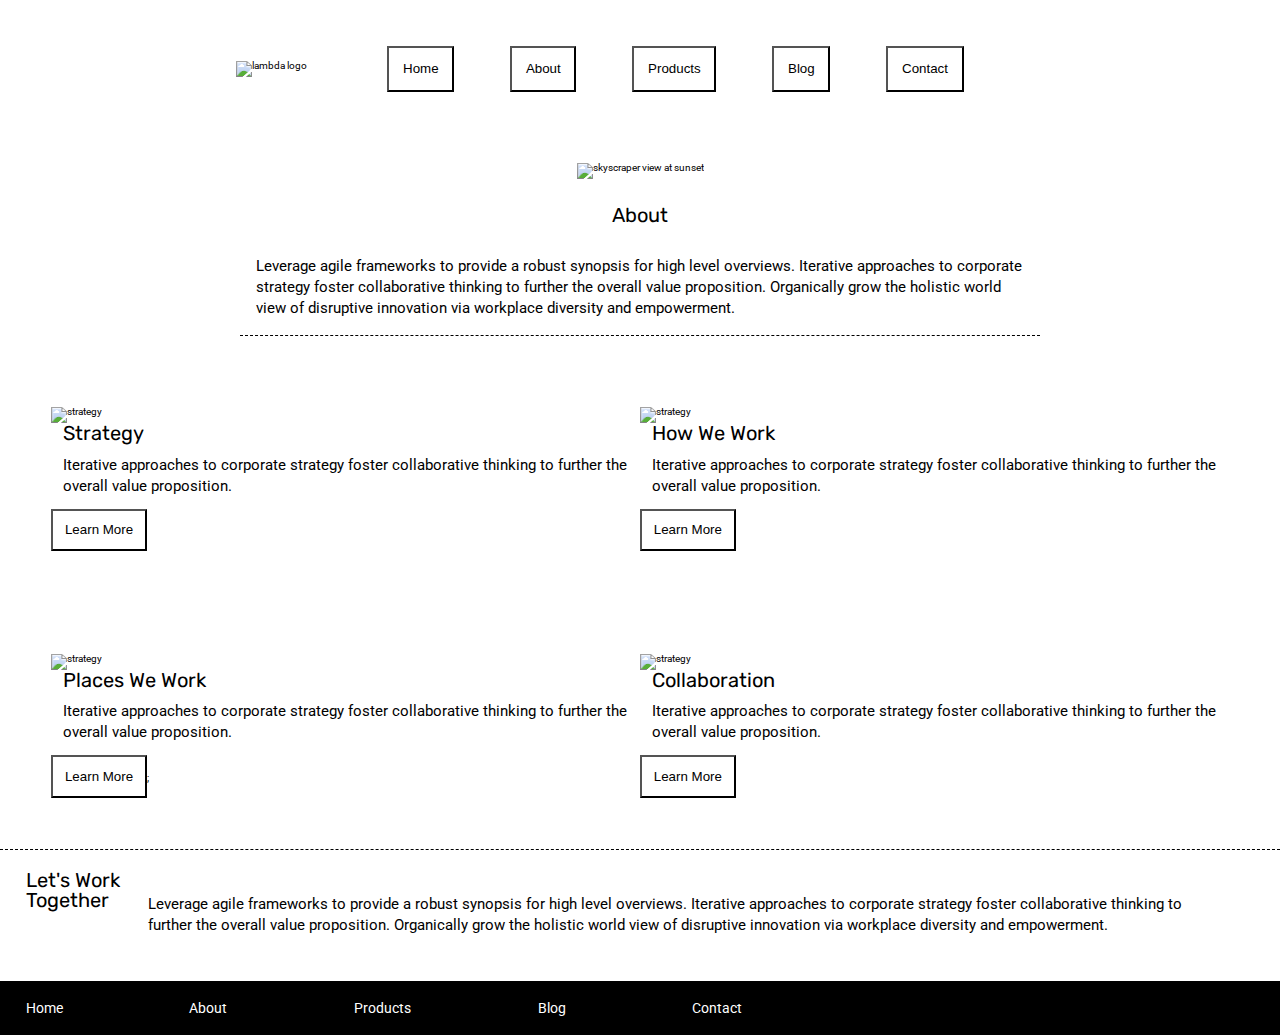
==== about.html @ 2b12e008 "finished html for about page" ====
<!doctype html>

<html lang="en">
<head>
  <meta charset="utf-8">

  <title>Sprint Challenge - About</title>

  <link href="https://fonts.googleapis.com/css?family=Roboto|Rubik" rel="stylesheet">
  <link rel="stylesheet" href="css/index.css">

</head>
<header>
  <img src="/img/lambda-black.png" alt="lambda logo">
  <nav>
      <button><a href="/index.html">Home</a></button>
      <button><a href="/about.html">About</a></button>
      <button><a href="#">Products</a></button>
      <button><a href="#">Blog</a></button>
      <button><a href="#">Contact</a></button>
  </nav>

</header>
<div class=bg-about>
  <img src="/img/jumbo-about.png" alt="skyscraper view at sunset">
</div>

<body>
  <div class="container">
    <section class="top-content">
      <h2>About</h2>
      <p>Leverage agile frameworks to provide a robust synopsis for high level overviews. Iterative approaches to corporate strategy foster collaborative thinking to further the overall value proposition. Organically grow the holistic world view of disruptive innovation via workplace diversity and empowerment.</p>
    </section>
    </div>
  
      <section class="middle-content">
        <div class="row">
          <div class="element">
            <img src="img/about-plan.png" alt="strategy">
            <h2>Strategy</h2>
            <p>Iterative approaches to corporate strategy foster collaborative thinking to further the overall value proposition.</p>
            <button>Learn More</button>
          </div>
          <div class="element">
          <img src="img/about-working.png" alt="strategy">
          <h2>How We Work</h2>
          <p>Iterative approaches to corporate strategy foster collaborative thinking to further the overall value proposition.</p>
          <button>Learn More</button>
        </div>
        </div>
        <div class="row">
        <div class="element">
          <img src="img/about-office.png" alt="strategy">
          <h2>Places We Work</h2>
          <p>Iterative approaches to corporate strategy foster collaborative thinking to further the overall value proposition.</p>
          <button>Learn More</button>;
          </div>
          <div class="element">
            <img src="img/about-meeting.png" alt="strategy">
            <h2>Collaboration</h2>
            <p>Iterative approaches to corporate strategy foster collaborative thinking to further the overall value proposition.</p>
            <button>Learn More</button>
            </div>
        </div>
      </section>
        
     <section class="bottom-content"> 
    <h2>Let's Work Together</h2>
<p>Leverage agile frameworks to provide a robust synopsis for high level overviews. Iterative approaches to corporate strategy foster collaborative thinking to further the overall value proposition. Organically grow the holistic world view of disruptive innovation via workplace diversity and empowerment.</p>
</section>
      <footer>
        <nav>
          <a href="index.html">Home</a>
          <a href="/about.html">About</a>
          <a href="#">Products</a>
          <a href="#">Blog</a>
          <a href="#">Contact</a>
        </nav>
      </footer>
    </div><!-- container -->        
</body>
</html>
---- css/index.css ----
/* http://meyerweb.com/eric/tools/css/reset/ 
   v2.0 | 20110126
   License: none (public domain)
*/

html, body, div, span, applet, object, iframe,
h1, h2, h3, h4, h5, h6, p, blockquote, pre,
a, abbr, acronym, address, big, cite, code,
del, dfn, em, img, ins, kbd, q, s, samp,
small, strike, strong, sub, sup, tt, var,
b, u, i, center,
dl, dt, dd, ol, ul, li,
fieldset, form, label, legend,
table, caption, tbody, tfoot, thead, tr, th, td,
article, aside, canvas, details, embed, 
figure, figcaption, footer, header, hgroup, 
menu, nav, output, ruby, section, summary,
time, mark, audio, video {
	margin: 0;
	padding: 0;
	border: 0;
	font-size: 100%;
	font: inherit;
	vertical-align: baseline;
}
/* HTML5 display-role reset for older browsers */
article, aside, details, figcaption, figure, 
footer, header, hgroup, menu, nav, section {
	display: block;
}
html {
    font-size: 62.5%;
}
body {
	line-height: 1;
}
ol, ul {
	list-style: none;
}
blockquote, q {
	quotes: none;
}
blockquote:before, blockquote:after,
q:before, q:after {
	content: '';
	content: none;
}
table {
	border-collapse: collapse;
	border-spacing: 0;
}

* {
    box-sizing: border-box;
}
header nav {
    width: 60%;
    display: flex;
    justify-content: space-evenly;
    padding: 20px 2%;
    font-size: 14px;
    text-decoration: none;

}
header {
    width: 100%;
    align-items: center;
    justify-content: center;
    padding: 2%;
    display: flex;  
}
.bg-home {
    width: 100%;
    justify-content: center;
    padding: 2%;
    display: flex;
    align-content: center;
}
.bg-about {
    width: 100%;
    justify-content: center;
    padding: 2%;
    display: flex;
    align-content: center;
}

html, body {
    height: 100%;
    font-family: 'Roboto', sans-serif;
}

h1, h2, h3, h4, h5 {
    margin-bottom: 15px;
    font-family: 'Rubik', sans-serif;
}
h1 {
    font-size: 3rem;
}
h2 {
    font-size: 2rem;
}
.boxes{
    font-size: 1.6rem;
}

p {
    line-height: 1.4;
    font-size: 1.5rem;
    padding: 2%;
}

.container {
    width: 800px;
    margin: 0 auto;
}

.top-content {
    display: flex;
    flex-wrap: wrap;
    justify-content: space-evenly;
    margin-bottom: 20px;
    border-bottom: 1px dashed black;
}

.top-content .text-container {
    width: 48%;
    padding: 0 1%;
    padding-bottom: 20px;  
}

.middle-content {
    margin-bottom: 20px;
    border-bottom: 1px dashed black;
}

.middle-content h2 {
    padding: 0 2%;
    margin-bottom: 0;
}

.middle-content .boxes {
    display: flex;
    flex-wrap: wrap;
    justify-content: space-evenly;
}

.middle-content .boxes .box {
    width: 12.5%;
    height: 100px;
    background: black;
    margin: 20px 2.5%;
    color: white;
    display: flex;
    align-items: center;
    justify-content: center;
}

.bottom-content {
    display: flex;
    margin: 0 2% 20px;
    justify-content: space-around;
}

.bottom-content .text-container {
    padding-right: 4%;
}

.bottom-content .text-container:last-child {
    padding-right: 0;
}

footer {
    width: 100%;
    background: black;
}

footer nav {
    width: 60%;
    display: flex;
    justify-content: space-between;
    align-items: center;
    padding: 20px 2%;
    font-size: 14px;
}

footer nav a {
    color: white;
    text-decoration: none;
}

.middle-content .boxes :nth-child(1) {
    background-color:teal ;
}
.middle-content .boxes :nth-child(2) {
    background-color:gold ;
}
.middle-content .boxes :nth-child(3) {
    background-color:cadetblue ;
}
.middle-content .boxes :nth-child(4) {
    background-color:coral ;
}
.middle-content .boxes :nth-child(5) {
    background-color:crimson ;
}
.middle-content .boxes :nth-child(6) {
    background-color:forestgreen ;
}
.middle-content .boxes :nth-child(7) {
    background-color:darkorchid ;
}
.middle-content .boxes :nth-child(8) {
    background-color:hotpink ;
}
.middle-content .boxes :nth-child(9) {
    background-color:indigo ;
}
.middle-content .boxes :nth-child(10) {
    background-color:dodgerblue ;
}

button  {
    background-color:white ;
    color: black;
    padding: 2%;
    text-decoration: none;

}
button a {
    text-decoration: none;
    color:black;
    
}
a {
    color: white;
    border: none;
    outline: none;
    text-decoration: none;
}
.row {
    display: flex;
    justify-content:center;
    padding: 4%;
    width: 100%;
    align-content: center;
}
.element {
    text-align: left;
}
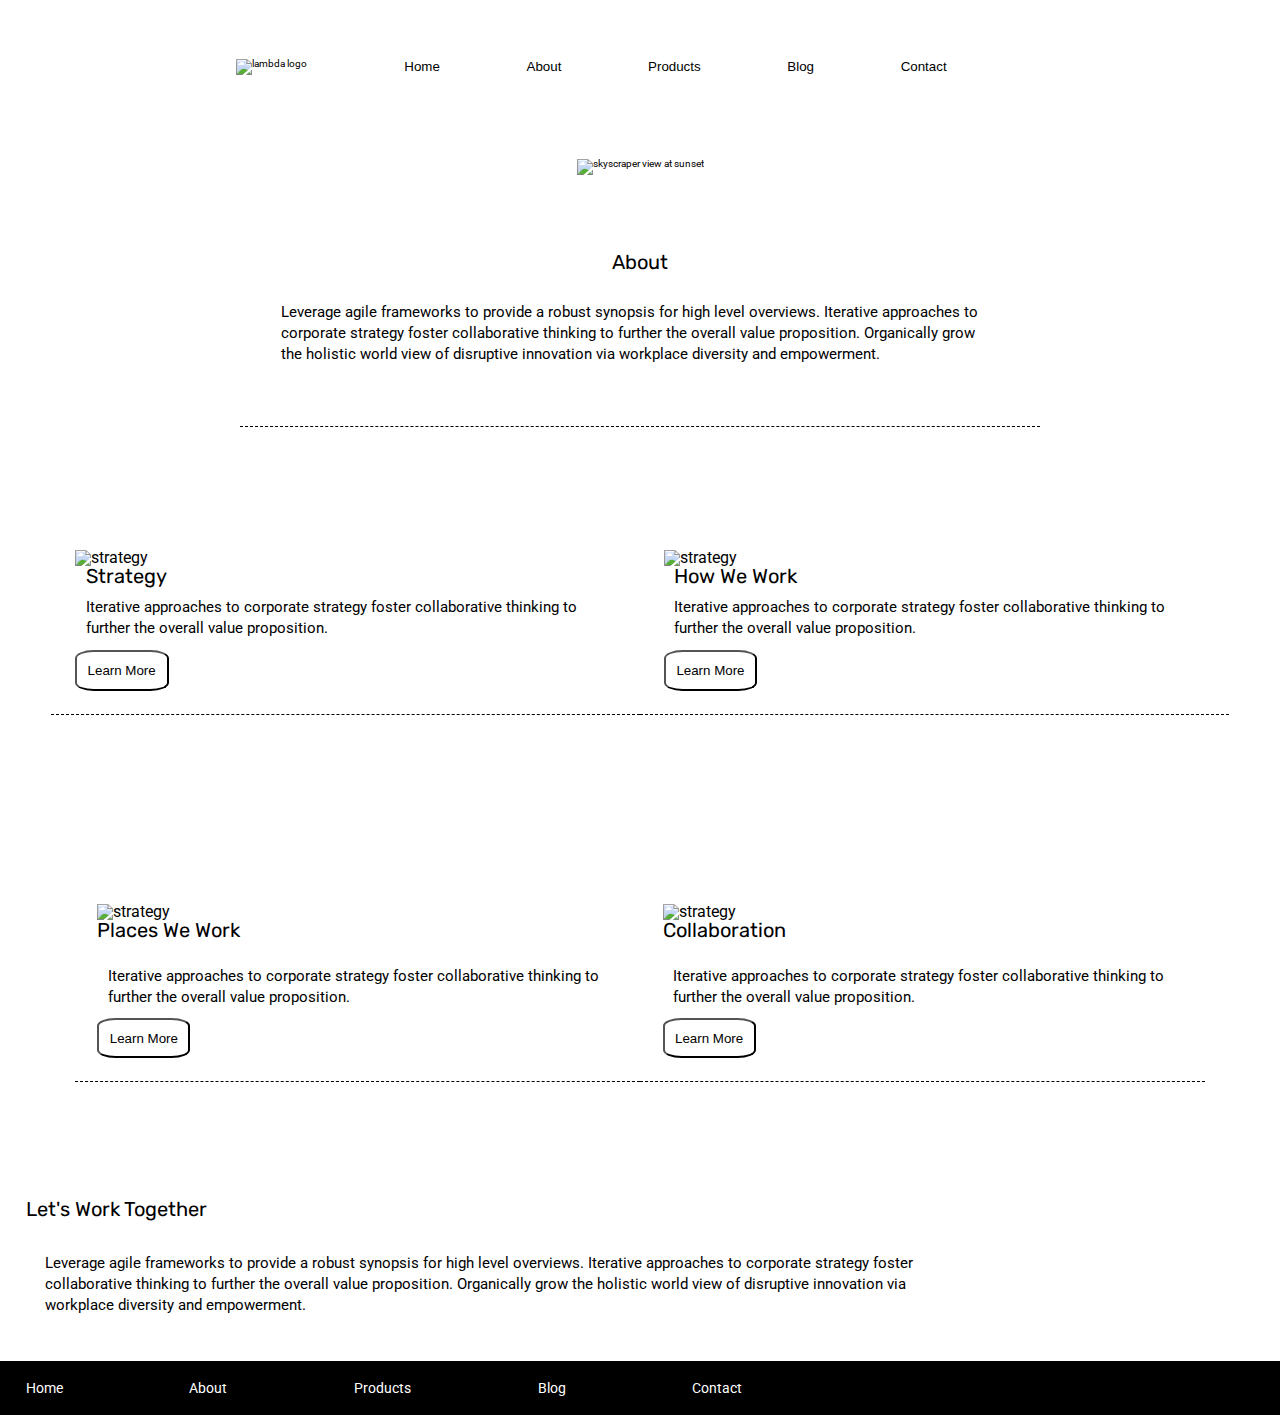
==== commit a5838c5b: "finished besides border lines" ====
--- a/about.html
+++ b/about.html
@@ -35,37 +35,42 @@
   
       <section class="middle-content">
         <div class="row">
-          <div class="element">
+          <div class="container">
             <img src="img/about-plan.png" alt="strategy">
             <h2>Strategy</h2>
             <p>Iterative approaches to corporate strategy foster collaborative thinking to further the overall value proposition.</p>
-            <button>Learn More</button>
+            <button><a href="#">Learn More</a></button>
           </div>
-          <div class="element">
+          <div class="container">
           <img src="img/about-working.png" alt="strategy">
           <h2>How We Work</h2>
           <p>Iterative approaches to corporate strategy foster collaborative thinking to further the overall value proposition.</p>
-          <button>Learn More</button>
+          <button><a href="#">Learn More</a></button>
         </div>
-        </div>
-        <div class="row">
-        <div class="element">
-          <img src="img/about-office.png" alt="strategy">
-          <h2>Places We Work</h2>
-          <p>Iterative approaches to corporate strategy foster collaborative thinking to further the overall value proposition.</p>
-          <button>Learn More</button>;
-          </div>
-          <div class="element">
-            <img src="img/about-meeting.png" alt="strategy">
-            <h2>Collaboration</h2>
-            <p>Iterative approaches to corporate strategy foster collaborative thinking to further the overall value proposition.</p>
-            <button>Learn More</button>
-            </div>
         </div>
       </section>
         
-     <section class="bottom-content"> 
-    <h2>Let's Work Together</h2>
+
+      <section class="bottom-content">
+          <div class="row">
+            <div class="container">
+              <img src="img/about-office.png" alt="strategy">
+              <h2>Places We Work</h2>
+              <p>Iterative approaches to corporate strategy foster collaborative thinking to further the overall value proposition.</p>
+              <button><a href="#">Learn More</a></button>
+              </div>
+              <div class="container">
+                <img src="img/about-meeting.png" alt="strategy">
+                <h2>Collaboration</h2>
+                <p>Iterative approaches to corporate strategy foster collaborative thinking to further the overall value proposition.</p>
+                <button><a href="#">Learn More</a></button>
+                </div>
+        </section>
+        </div>
+      
+        
+     <section class="bottom-content-about"> 
+    <div><h2>Let's Work Together</h2></div>
 <p>Leverage agile frameworks to provide a robust synopsis for high level overviews. Iterative approaches to corporate strategy foster collaborative thinking to further the overall value proposition. Organically grow the holistic world view of disruptive innovation via workplace diversity and empowerment.</p>
 </section>
       <footer>
@@ -79,4 +84,7 @@
       </footer>
     </div><!-- container -->        
 </body>
-</html>+</html>
+
+
+
--- a/css/index.css
+++ b/css/index.css
@@ -81,7 +81,7 @@
     justify-content: center;
     padding: 2%;
     display: flex;
-    align-content: center;
+    
 }
 
 html, body {
@@ -111,7 +111,9 @@
 
 .container {
     width: 800px;
-    margin: 0 auto;
+    margin: 2% auto;
+    padding: 2%;
+    border-bottom: 1px dashed black;
 }
 
 .top-content {
@@ -119,7 +121,6 @@
     flex-wrap: wrap;
     justify-content: space-evenly;
     margin-bottom: 20px;
-    border-bottom: 1px dashed black;
 }
 
 .top-content .text-container {
@@ -130,7 +131,7 @@
 
 .middle-content {
     margin-bottom: 20px;
-    border-bottom: 1px dashed black;
+    
 }
 
 .middle-content h2 {
@@ -224,6 +225,7 @@
     color: black;
     padding: 2%;
     text-decoration: none;
+    border-radius: 20%;
 
 }
 button a {
@@ -237,13 +239,20 @@
     outline: none;
     text-decoration: none;
 }
-.row {
+.row, .row2 {
     display: flex;
     justify-content:center;
     padding: 4%;
     width: 100%;
     align-content: center;
-}
-.element {
-    text-align: left;
-}
+    font-size: 1.6rem;
+}
+.bottom-content-about {
+    font-size: 3rem;
+    padding: 2%;
+    justify-content: center;
+    width: 80%;
+}
+header button {
+    border: none;
+}
